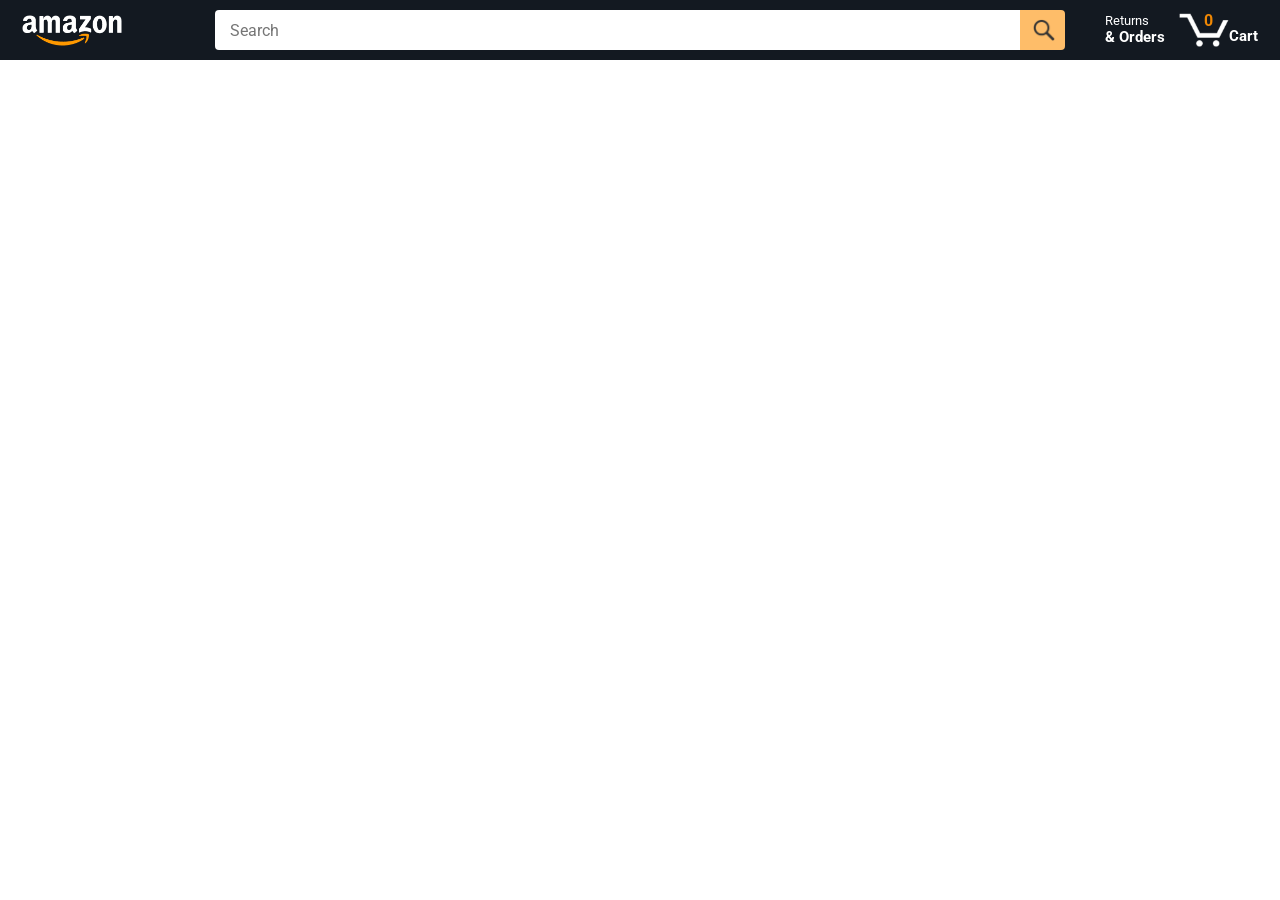
==== index.html @ d3c387a2 "Added a 'Added to cart' display which shows up when the button is clicked and used settimeout to rem" ====
<!DOCTYPE html>
<html>
  <head>
    <title>Amazon Project</title>

    <!-- This code is needed for responsive design to work.
      (Responsive design = make the website look good on
      smaller screen sizes like a phone or a tablet). -->
    <meta name="viewport" content="width=device-width, initial-scale=1">

    <!-- Load a font called Roboto from Google Fonts. -->
    <link rel="preconnect" href="https://fonts.googleapis.com">
    <link rel="preconnect" href="https://fonts.gstatic.com" crossorigin>
    <link href="https://fonts.googleapis.com/css2?family=Roboto:wght@400;500;700&display=swap" rel="stylesheet">

    <!-- Here are the CSS files for this page. -->
    <link rel="stylesheet" href="styles/shared/general.css">
    <link rel="stylesheet" href="styles/shared/amazon-header.css">
    <link rel="stylesheet" href="styles/pages/amazon.css">
  </head>
  <body>
    <div class="amazon-header">
      <div class="amazon-header-left-section">
        <a href="amazon.html" class="header-link">
          <img class="amazon-logo"
            src="images/amazon-logo-white.png">
          <img class="amazon-mobile-logo"
            src="images/amazon-mobile-logo-white.png">
        </a>
      </div>

      <div class="amazon-header-middle-section">
        <input class="search-bar" type="text" placeholder="Search">

        <button class="search-button">
          <img class="search-icon" src="images/icons/search-icon.png">
        </button>
      </div>

      <div class="amazon-header-right-section">
        <a class="orders-link header-link" href="orders.html">
          <span class="returns-text">Returns</span>
          <span class="orders-text">& Orders</span>
        </a>

        <a class="cart-link header-link" href="checkout.html">
          <img class="cart-icon" src="images/icons/cart-icon.png">
          <div class="js-cart-quantity cart-quantity">0</div>
          <div class="cart-text">Cart</div>
        </a>
      </div>
    </div>
    
    <div class="main">
      <div class="js-products-grid products-grid">
      </div>
    </div>
    <script src="scripts/cart.js"></script>
    <script src="data/products.js"></script>
    <script src="scripts/amazon.js"></script>
  </body>
</html>
---- styles/shared/general.css ----
body {
  font-family: Roboto, Arial;
  color: rgb(33, 33, 33);
  /* The <body> element has a default margin of 8px
     on all sides. This removes the default margins. */
  margin: 0;
}

/* <p> elements have a default margin on the top
   and bottom. This removes the default margins. */
p {
  margin: 0;
}

button {
  cursor: pointer;
}

select {
  cursor: pointer;
}

input, select, button {
  font-family: Roboto, Arial;
}

.button-primary {
  color: rgb(33, 33, 33);
  background-color: rgb(255, 216, 20);
  border: 1px solid rgb(252, 210, 0);
  border-radius: 8px;
  cursor: pointer;
  box-shadow: 0 2px 5px rgba(213, 217, 217, 0.5);
}

.button-primary:hover {
  background-color: rgb(247, 202, 0);
  border: 1px solid rgb(242, 194, 0);
}

.button-primary:active {
  background: rgb(255, 216, 20);
  border-color: rgb(252, 210, 0);
  box-shadow: none;
}

.button-secondary {
  color: rgb(33, 33, 33);
  background: white;
  border: 1px solid rgb(213, 217, 217);
  border-radius: 8px;
  cursor: pointer;
  box-shadow: 0 2px 5px rgba(213, 217, 217, 0.5);
}

.button-secondary:hover {
  background-color: rgb(247, 250, 250);
}

.button-secondary:active {
  background-color: rgb(237, 253, 255);
  box-shadow: none;
}

/* These styles will limit text to 2 lines. Anything
   beyond 2 lines will be replaced with "..."
   You can find this code by using an A.I. tool or by
   searching in Google.
   https://css-tricks.com/almanac/properties/l/line-clamp/ */
.limit-text-to-2-lines {
  display: -webkit-box;
  -webkit-line-clamp: 2;
  -webkit-box-orient: vertical;
  overflow: hidden;
}

.link-primary {
  color: rgb(1, 124, 182);
  cursor: pointer;
}

.link-primary:hover {
  color: rgb(196, 80, 0);
}

/* Styles for dropdown selectors. */
select {
  color: rgb(33, 33, 33);
  background-color: rgb(240, 240, 240);
  border: 1px solid rgb(213, 217, 217);
  border-radius: 8px;
  padding: 3px 5px;
  font-size: 15px;
  cursor: pointer;
  box-shadow: 0 2px 5px rgba(213, 217, 217, 0.5);
}

select:focus,
input:focus {
  outline: 2px solid rgb(255, 153, 0);
}
---- styles/shared/amazon-header.css ----
.amazon-header {
  background-color: rgb(19, 25, 33);
  color: white;
  padding-left: 15px;
  padding-right: 15px;

  display: flex;
  align-items: center;
  justify-content: space-between;

  position: fixed;
  top: 0;
  left: 0;
  right: 0;
  height: 60px;
}

.amazon-header-left-section {
  width: 180px;
}

@media (max-width: 800px) {
  .amazon-header-left-section {
    width: unset;
  }
}

.header-link {
  display: inline-block;
  padding: 6px;
  border-radius: 2px;
  cursor: pointer;
  text-decoration: none;
  border: 1px solid rgba(0, 0, 0, 0);
}

.header-link:hover {
  border: 1px solid white;
}

.amazon-logo {
  width: 100px;
  margin-top: 5px;
}

.amazon-mobile-logo {
  display: none;
}

@media (max-width: 575px) {
  .amazon-logo {
    display: none;
  }

  .amazon-mobile-logo {
    display: block;
    height: 35px;
    margin-top: 5px;
  }
}

.amazon-header-middle-section {
  flex: 1;
  max-width: 850px;
  margin-left: 10px;
  margin-right: 10px;
  display: flex;
}

.search-bar {
  flex: 1;
  width: 0;
  font-size: 16px;
  height: 38px;
  padding-left: 15px;
  border: none;
  border-top-left-radius: 4px;
  border-bottom-left-radius: 4px;
  border-top-right-radius: 0;
  border-bottom-right-radius: 0;
}

.search-button {
  background-color: rgb(254, 189, 105);
  border: none;
  width: 45px;
  height: 40px;
  border-top-right-radius: 4px;
  border-bottom-right-radius: 4px;
  flex-shrink: 0;
}

.search-icon {
  height: 22px;
  margin-left: 2px;
  margin-top: 3px;
}

.amazon-header-right-section {
  width: 180px;
  flex-shrink: 0;
  display: flex;
  justify-content: end;
}

.orders-link {
  color: white;
}

.returns-text {
  display: block;
  font-size: 13px;
}

.orders-text {
  display: block;
  font-size: 15px;
  font-weight: 700;
}

.cart-link {
  color: white;
  display: flex;
  align-items: center;
  position: relative;
}

.cart-icon {
  width: 50px;
}

.cart-text {
  margin-top: 12px;
  font-size: 15px;
  font-weight: 700;
}

.cart-quantity {
  color: rgb(240, 136, 4);
  font-size: 16px;
  font-weight: 700;

  position: absolute;
  top: 4px;
  left: 22px;
  
  width: 26px;
  text-align: center;
}
---- styles/pages/amazon.css ----
.main {
  margin-top: 60px;
}

.products-grid {
  display: grid;

  /* - In CSS Grid, 1fr means a column will take up the
       remaining space in the grid.
     - If we write 1fr 1fr ... 1fr; 8 times, this will
       divide the grid into 8 columns, each taking up an
       equal amount of the space.
     - repeat(8, 1fr); is a shortcut for repeating "1fr"
       8 times (instead of typing out "1fr" 8 times).
       repeat(...) is a special property that works with
       display: grid; */
  grid-template-columns: repeat(8, 1fr);
}

/* @media is used to create responsive design (making the
   website look good on any screen size). This @media
   means when the screen width is 2000px or less, we
   will divide the grid into 7 columns instead of 8. */
@media (max-width: 2000px) {
  .products-grid {
    grid-template-columns: repeat(7, 1fr);
  }
}

/* This @media means when the screen width is 1600px or
   less, we will divide the grid into 6 columns. */
@media (max-width: 1600px) {
  .products-grid {
    grid-template-columns: repeat(6, 1fr);
  }
}

@media (max-width: 1300px) {
  .products-grid {
    grid-template-columns: repeat(5, 1fr);
  }
}

@media (max-width: 1000px) {
  .products-grid {
    grid-template-columns: repeat(4, 1fr);
  }
}

@media (max-width: 800px) {
  .products-grid {
    grid-template-columns: repeat(3, 1fr);
  }
}

@media (max-width: 575px) {
  .products-grid {
    grid-template-columns: repeat(2, 1fr);
  }
}

@media (max-width: 450px) {
  .products-grid {
    grid-template-columns: 1fr;
  }
}

.product-container {
  padding-top: 40px;
  padding-bottom: 25px;
  padding-left: 25px;
  padding-right: 25px;

  border-right: 1px solid rgb(231, 231, 231);
  border-bottom: 1px solid rgb(231, 231, 231);

  display: flex;
  flex-direction: column;
}

.product-image-container {
  display: flex;
  justify-content: center;
  align-items: center;

  height: 180px;
  margin-bottom: 20px;
}

.product-image {
  /* Images will overflow their container by default. To
    prevent this, we set max-width and max-height to 100%
    so they stay inside their container. */
  max-width: 100%;
  max-height: 100%;
}

.product-name {
  height: 40px;
  margin-bottom: 5px;
}

.product-rating-container {
  display: flex;
  align-items: center;
  margin-bottom: 10px;
}

.product-rating-stars {
  width: 100px;
  margin-right: 6px;
}

.product-rating-count {
  color: rgb(1, 124, 182);
  cursor: pointer;
  margin-top: 3px;
}

.product-price {
  font-weight: 700;
  margin-bottom: 10px;
}

.product-quantity-container {
  margin-bottom: 17px;
}

.product-spacer {
  flex: 1;
}

.added-to-cart {
  color: rgb(6, 125, 98);
  font-size: 16px;

  display: flex;
  align-items: center;
  margin-bottom: 8px;

  /* At first, the "Added to cart" message will
     be invisible. Use JavaScript to change the
     opacity and make it visible. */
  opacity: 0;
}
.added-to-cart-click{
  opacity:1;
}

.added-to-cart img {
  height: 20px;
  margin-right: 5px;
}

.add-to-cart-button {
  width: 100%;
  padding: 8px;
  border-radius: 50px;
}
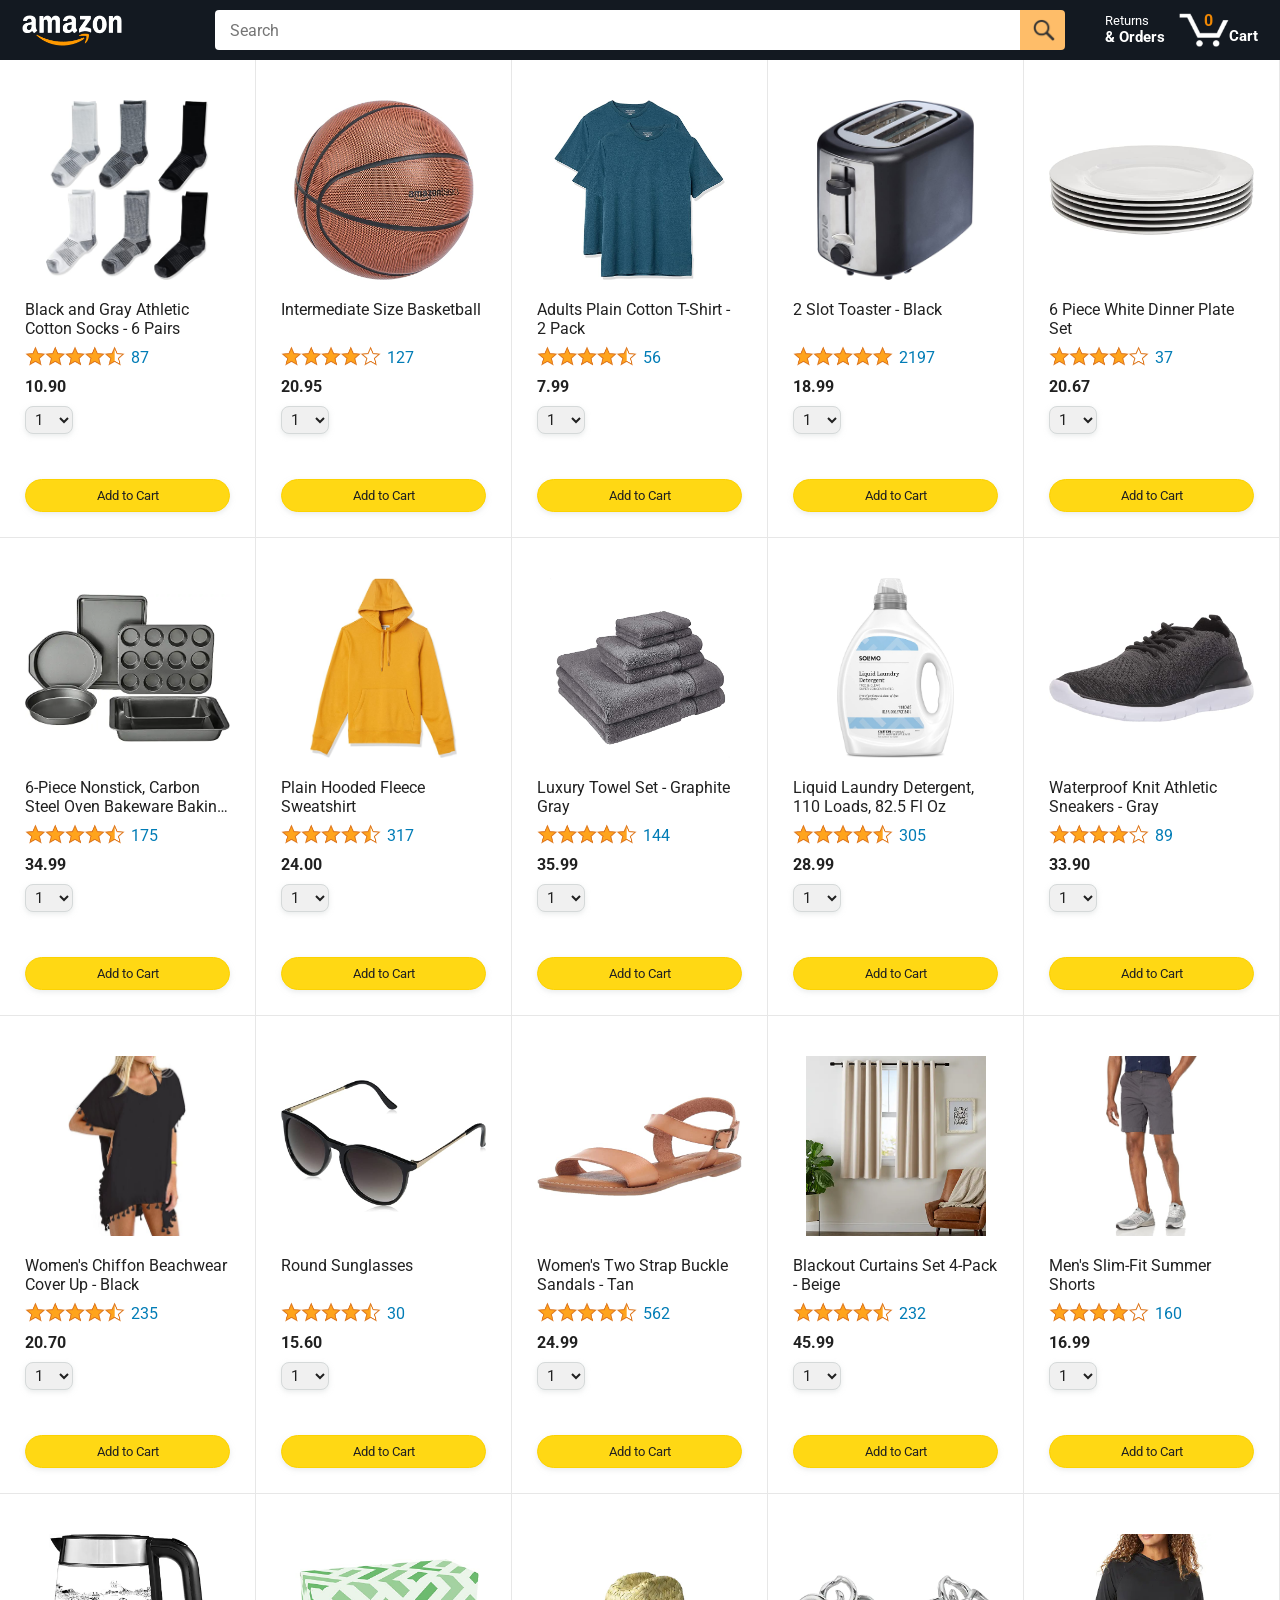
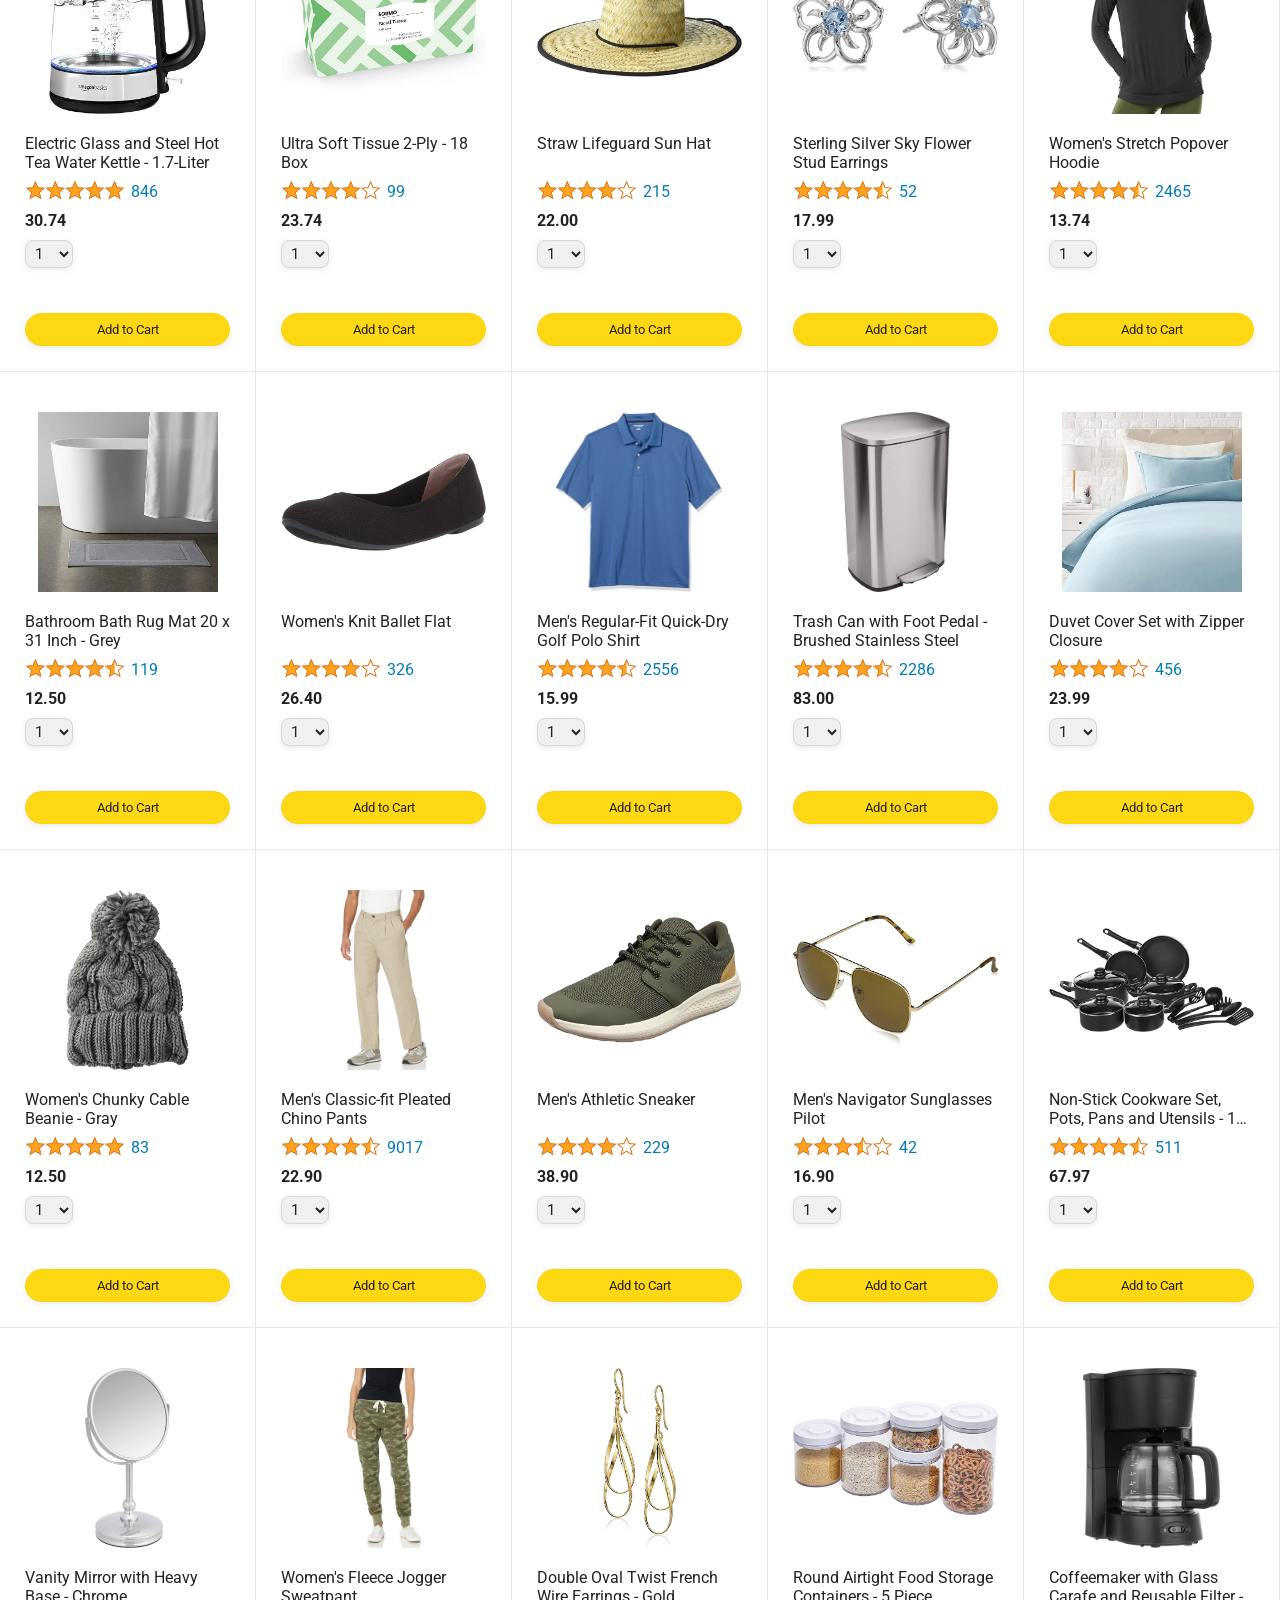
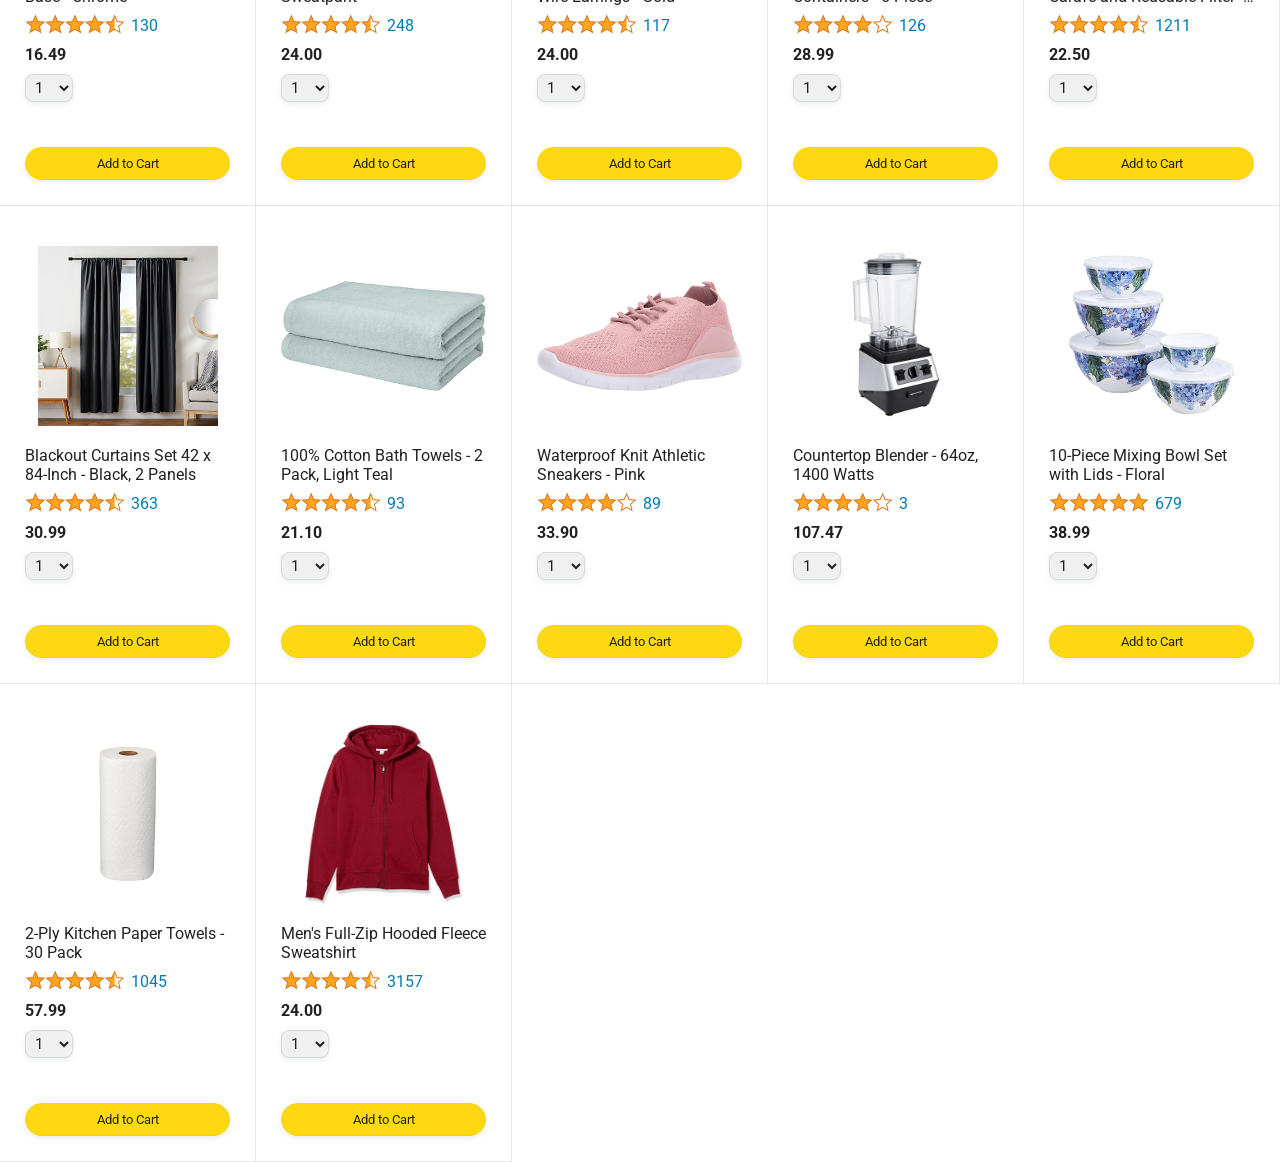
==== commit 66043e8c: "convert products into classes" ====
--- a/index.html
+++ b/index.html
@@ -21,7 +21,7 @@
   <body>
     <div class="amazon-header">
       <div class="amazon-header-left-section">
-        <a href="amazon.html" class="header-link">
+        <a href="index.html" class="header-link">
           <img class="amazon-logo"
             src="images/amazon-logo-white.png">
           <img class="amazon-mobile-logo"
@@ -55,8 +55,6 @@
       <div class="js-products-grid products-grid">
       </div>
     </div>
-    <script src="scripts/cart.js"></script>
-    <script src="data/products.js"></script>
-    <script src="scripts/amazon.js"></script>
+    <script type="module" src="scripts/amazon.js"></script>
   </body>
 </html>
